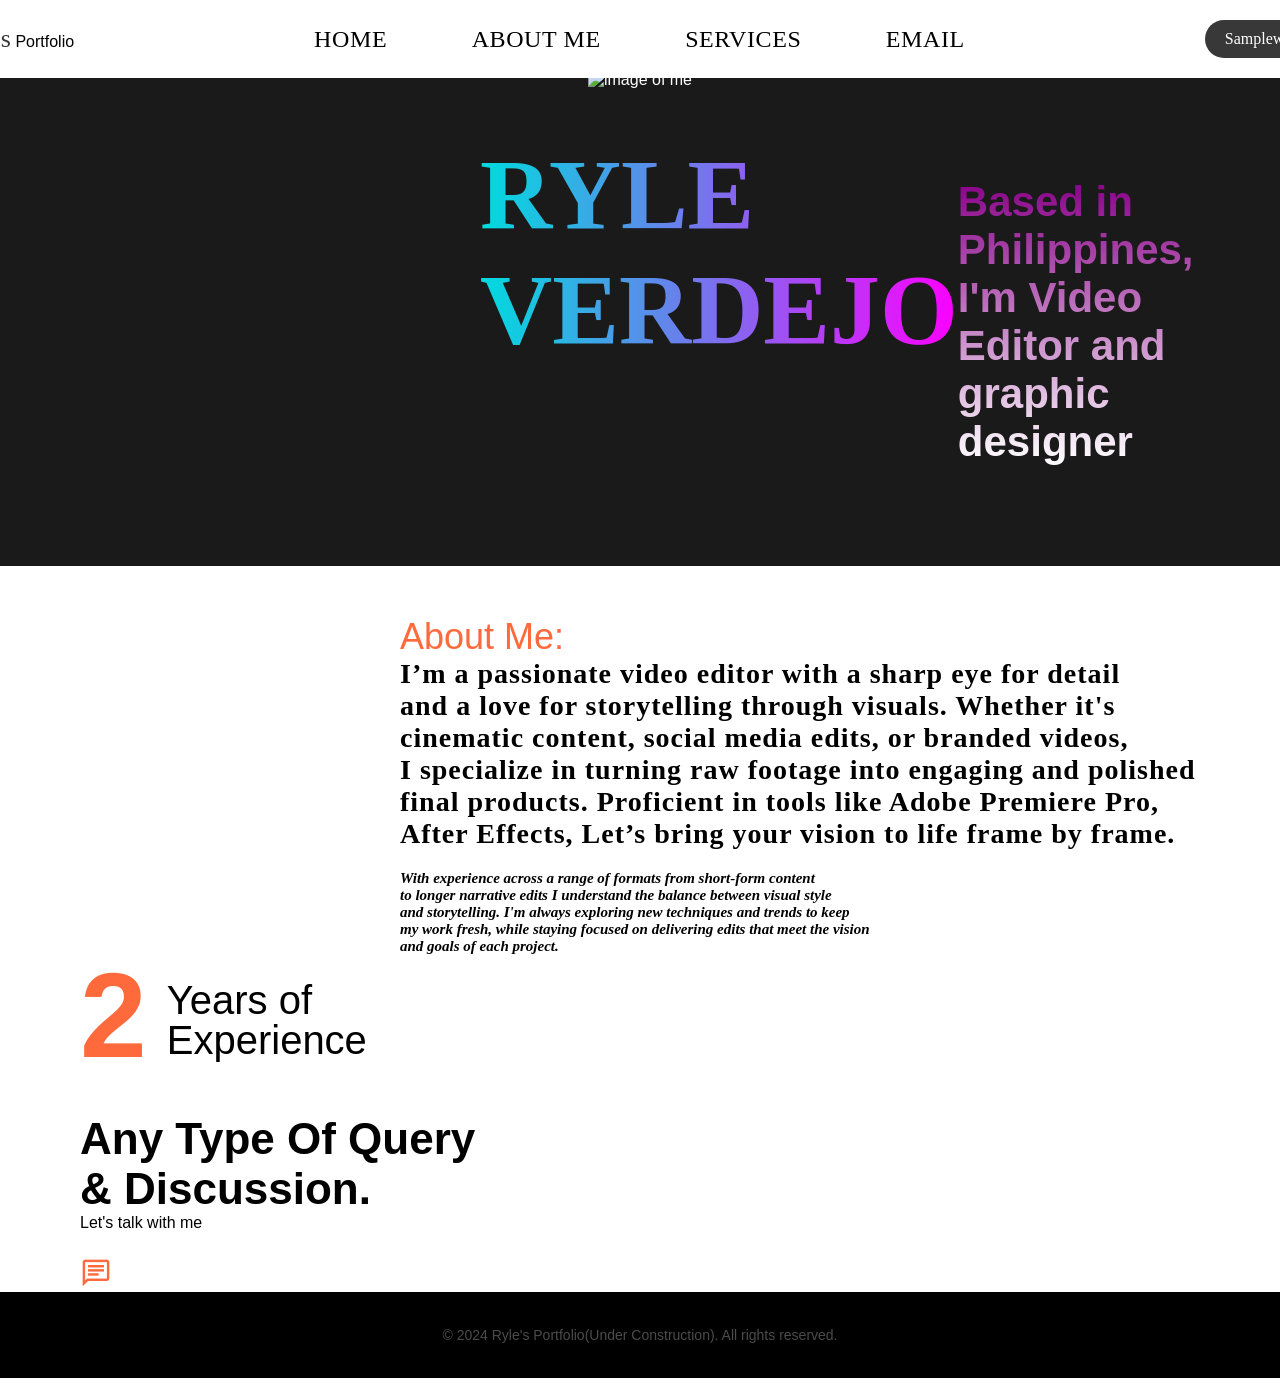
==== ABOUTME.html @ 3dad4570 "Add files via upload" ====
<!DOCTYPE html>
<html lang="en">
<head>
    <meta name="viewport" content="width=device-width, initial-scale=1.0">
    <meta charset="UTF-8">
    <link rel="stylesheet" href="https://fonts.googleapis.com/css2?family=Material+Symbols+Outlined:opsz,wght,FILL,GRAD@24,400,0,0&icon_names=chat" />    <link rel="icon" type="image/png" href="IMAGES/favicons.png" sizes="192x192">
    <link rel="stylesheet" href="Aboutme.css">
    <title>About Ryle</title>
</head>

    <header>
        <p><span class="name-holder">Ryle&#39;s</span>  Portfolio</p>
        <nav class="navbar">
            <a href="MAIN PAGE.html">home</a>
            <a href="ABOUTME.html">about&nbspme</a>
            <a href="SERVICES.html">services</a>
            <a href="mailto:devascreamyt@gmail.com">email</a>
        </nav>
        <a onclick="location.href='#styles-target'" class="cta-button">Sampleworks</a>
    </header>
    
    <div class="bg-con">
        <div class="NAME">
            <h1>ryle <br>verdejo</h1>
        </div>
        <div class="imagepp">
            <img src="IMAGES/dddd.png" alt="image of me">
        </div>
        <div class="low-desc">
            <h1>Based in Philippines,<br> I'm Video Editor and<Br> graphic designer</h1>
            <p>It's certainly no way to get noticed in today's <br> marketplace. Quality content marketing is what <br> it takes to make a modern brand truly shine.</p>
        </div>
    </div>
    
    <div class="mid-con">
        <div class="section1-con">
            <p>About Me:</p>
            <h1>I’m a passionate video editor with a sharp eye for detail<br>
                 and a love for storytelling through visuals. Whether it's<br> 
                 cinematic content, social media edits, or branded videos,<br> 
                 I specialize in turning raw footage into engaging and polished<br> 
                 final products. Proficient in tools like Adobe Premiere Pro,<br> 
                 After Effects, Let’s bring your vision to life frame by frame.<br>
            </h1>
            <h2>
                With experience across a range of formats from short-form content<br> 
                to longer narrative edits I understand the balance between visual style<br> 
                and storytelling. I'm always exploring new techniques and trends to keep<br> 
                my work fresh, while staying focused on delivering edits that meet the vision<br> 
                and goals of each project.<br>
            </h2>
        </div>
    </div>

    <div class="mid-con2">
        <div class="experience">
            <span class="Des-2">2</span> 
            <span class="Des-3">Years of<br>Experience</span> 
        </div>
        <div class="section2-con">
            <h1>Any Type Of Query <br>& Discussion.</h1>
            <p>Let's talk with me</p>
            <a href="mailto:devascreamyt@gmail.com" class="cta">
               <span class="material-symbols-outlined">chat</span>
            </a>
        </div>
    </div>

    <footer class="footer">
        <p>&copy; 2024 Ryle's Portfolio(Under Construction). All rights reserved.</p>
    </footer>
    
</html>
---- Aboutme.css ----
@font-face {
    font-family: 'coolvetica';
    font-style: normal;
    src: url(FONTS/FONT/coolvetica\ condensed\ rg.otf)
}
@font-face {
    font-family: 'sfpro';
    src: url(FONTS/FONT/SFPRODISPLAYREGULAR.OTF);
}

@font-face {
    font-family: 'hdcolton';
    src: url(FONTS/FONT/HDColton-CompLight.otf);
}

@font-face {
    font-family: 'helvetica';
    src: url(FONTS/FONT/HelveticaNeueRoman.otf);
}

@font-face {
    font-family: 'brothersignature';
    src: url(FONTS/FONT/BrotherSignature-7BWnK.otf);
}

@font-face {
    font-family: 'EuropaBold';
    src: url(FONTS/FONT/EuropaGroteskSH-Bol.otf);
}

@font-face {
    font-family: 'EuropaRegular';
    src: url(FONTS/FONT/EuropaGroteskSH-Reg.otf);
}

html {
    scroll-behavior: smooth;
}

* {
    margin: 0;
    max-width: 100%;
    box-sizing: border-box;
}

body {
    touch-action: auto;
    font-family: Arial, sans-serif;
    background-color: #ffffff;
    color: #333;
}

header {
    position: sticky;
    top: 0;
    z-index: 1000;
    background-color: #ffffff;
    display: flex;
    justify-content: center;
    align-items: center;
    padding: 20px;
}

header p {
    position: relative;
    right: 200px;
    color: #000000;
}

.name-holder {
    font-family: 'brothersignature';
    color: rgb(56, 56, 56);
    font-size: 26px;
}

.navbar a {
    color: #000000;
    letter-spacing: 0.6px;
    font-family: 'coolvetica';
    font-size: 1.5em;
    text-transform: uppercase;
    margin: 0 30px;
    text-decoration: none;
    background-color: #ffffff;
    padding: 10px;
    border-radius: 50px;
    transition: all 0.3s ease-in-out;
    cursor: pointer;
    position: relative;
}

.navbar a:hover {
    padding: 10px;
    border-radius: 50px;
}

.navbar a::after {
    content: "";
    position: absolute;
    left: 50%;
    bottom: 5px;
    width: 3px;
    height: 3px;
    background-color: black;
    border-radius: 50%;
    opacity: 0;
    transition: opacity 0.3s ease-in-out, transform 0.3s ease-in-out;
    transform: translateX(-50%) scale(0);
}

.navbar a:hover::after {
    opacity: 1;
    transform: translateX(-50%) scale(1);
}

.cta-button {
    position: relative;
    left: 200px;
    font-family: 'sfpro';
    background-color:#383838;
    color: #ffffff;
    padding: 10px 20px;
    border-radius: 50px;
    text-decoration: none;
    cursor: pointer;
    transition: 0.2s ease-in-out;
}

.cta-button:hover{
    background-color:#00005b;
    color: #9a9aff;
}

/***/

.bg-con {
    background-color: #1a1a1a;
    color: white;
    display: flex;
    justify-content: space-between;
    align-items: center;
    padding: 100px 80px;
    position: relative;
    overflow: hidden;
}

.imagepp img {
    height: 600px;
    object-fit: contain;
    position: absolute;
    left: 50%;
    top: 60%;
    transform: translate(-50%, -50%);
    z-index: 1;
}
.NAME {
    display: flex;
    margin-left: 400px;
    position: relative;
    bottom: 70px;
}
.NAME h1 {
    font-family: 'sfpro';
    text-transform: uppercase;
    font-size: 100px;
    margin: 0;
    display: flex;
    background: linear-gradient(90deg,#00dbde,#fc00ff);
    -webkit-background-clip: text;
    -webkit-text-fill-color: transparent;
    background-clip: text;
}

.low-desc {
    max-width: 400px;
    text-align: left;
    position: relative;
    margin-right: 300px;
}

.low-desc h1 {
    font-family: 'helvetica';
    font-size: 42px;
    background: linear-gradient(180deg,#880088,#ffffff);
    -webkit-background-clip: text;
    -webkit-text-fill-color: transparent;
    background-clip: text;
}

.low-desc p {
    display: none;
    margin-top: 25px;
    font-family: 'EuropaRegular';
    font-size: 20px;
    letter-spacing: 0.5px;
}

.mid-con {
    background-color: white;
    margin-right: 20px;
    margin-left: 400px;
    margin-top: 50px;
    height: 420px;
    display: inline-block;
}

.section1-con p{
    color: #ff6a3d;
    font-family: 'helvetica';
    font-size: 36px;
}

.section1-con h1{
    color: #000000;
    font-family: 'EuropaRegular';
    letter-spacing: 1px;
    font-size: 28px;
}

.section1-con h2 {
    margin-top: 20px;
    color: rgb(0, 0, 0);
    font-family: 'sfpro';
    font-style: italic;
    font-size: 15px;
}

.mid-con2 {
    display: inline-block;
    position: relative;
    bottom: 90px;
    margin-left: 80px;
}

.experience {
    display: flex;
    align-items: center;
    gap: 20px;
}

.Des-2 {
    font-size: 120px;
    font-weight: bold;
    color: #ff6a3d;
    font-family: 'Arial Black', sans-serif;
}

.Des-3 {
    font-size: 40px;
    color: rgb(0, 0, 0);
    line-height: 1;
    font-family: 'Poppins', sans-serif;
    margin-top: 10px;
}

.section2-con {
    position: relative;
    top: 30px;
}

.section2-con h1{
    color: black;
    font-family: 'helvetica';
    font-size: 44px;
}

.section2-con p {
    color: black;
    font-family: 'Trebuchet MS', 'Lucida Sans Unicode', 'Lucida Grande', 'Lucida Sans', Arial, sans-serif;
}

.cta {
    color: #ff6a3d; 
    font-family: 'Segoe UI', Tahoma, Geneva, Verdana, sans-serif;
    position: relative;
    top: 25px;
}

.material-symbols-outlined {
    font-size: 32px;
    transition: 0.4s ease;
    position: absolute;
}

.material-symbols-outlined:hover {
    font-size: 48px;
}

.footer {
    background-color: #000000;
    color: white;
    padding:30px 0;
    text-align: center;
}

.footer a {
    color: #ffffff;
    text-decoration: none;
    margin: 0 10px;
    font-size: 14px;
}

.footer a:hover {
    text-decoration: underline;
}

.footer p {
    color: #4b4b4b;
    margin: 5px 0;
    font-size: 14px;
}
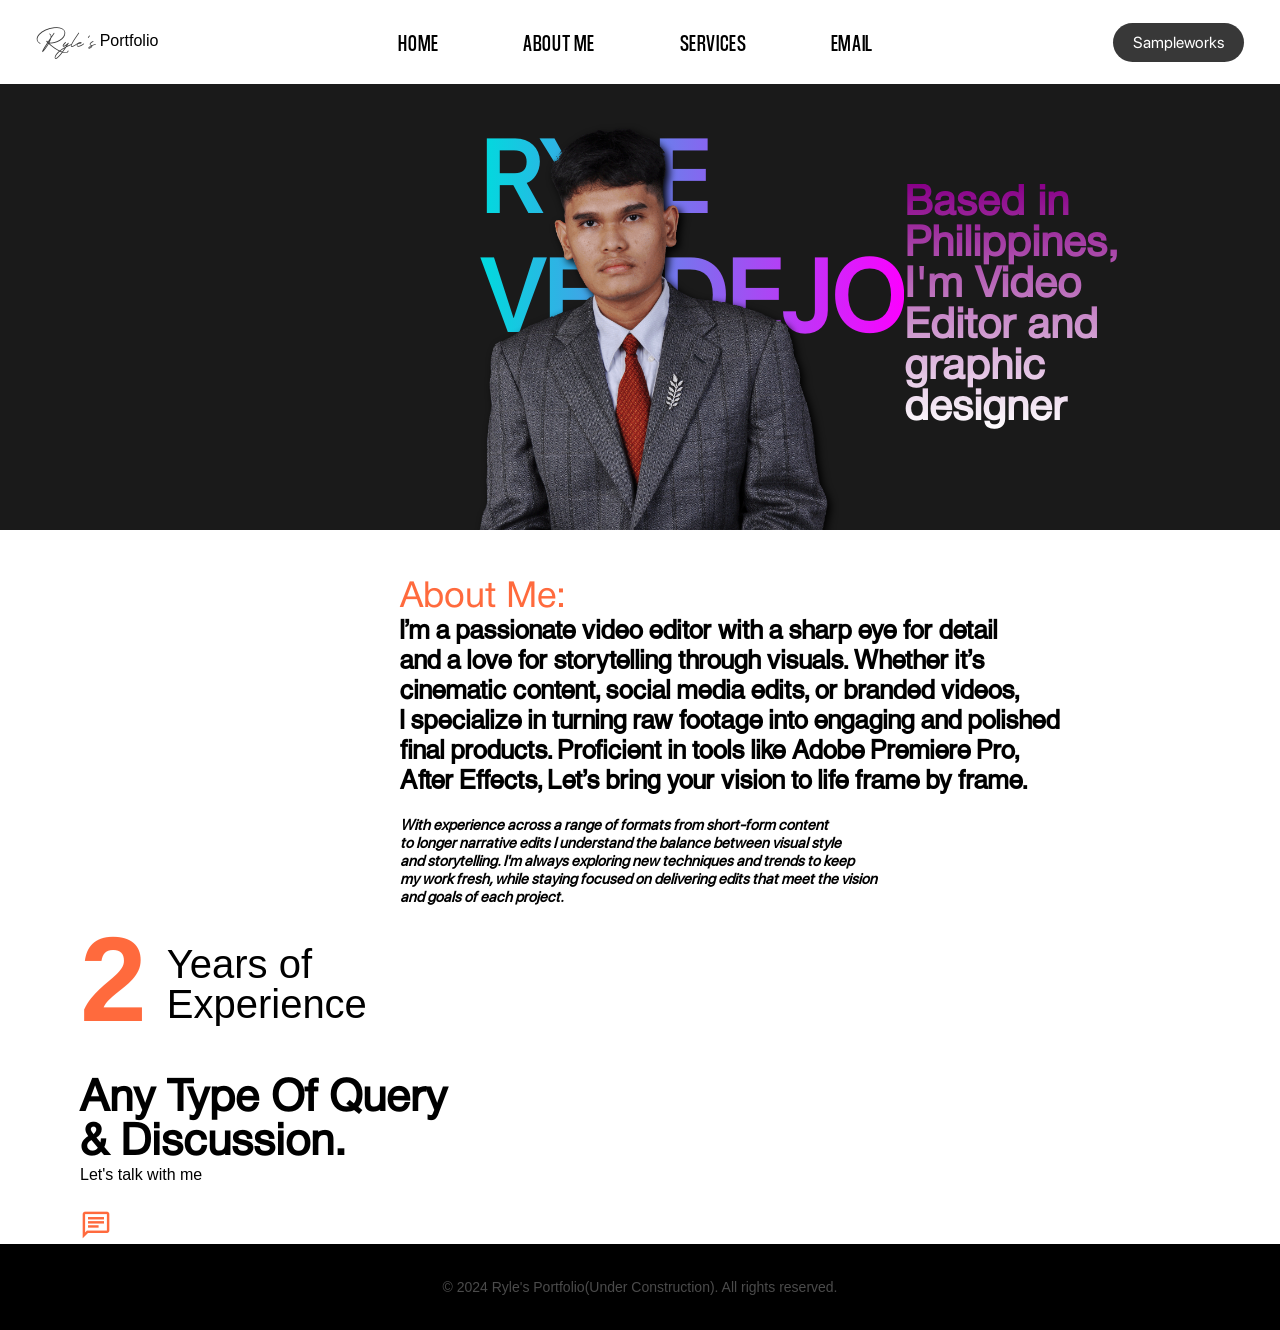
==== commit 6b8ea460: "Update ABOUTME.html" ====
--- a/ABOUTME.html
+++ b/ABOUTME.html
@@ -5,6 +5,7 @@
     <meta charset="UTF-8">
     <link rel="stylesheet" href="https://fonts.googleapis.com/css2?family=Material+Symbols+Outlined:opsz,wght,FILL,GRAD@24,400,0,0&icon_names=chat" />    <link rel="icon" type="image/png" href="IMAGES/favicons.png" sizes="192x192">
     <link rel="stylesheet" href="Aboutme.css">
+    <link rel="stylesheet" href="Aboutmemedia.css">
     <title>About Ryle</title>
 </head>
 
@@ -16,7 +17,7 @@
             <a href="SERVICES.html">services</a>
             <a href="mailto:devascreamyt@gmail.com">email</a>
         </nav>
-        <a onclick="location.href='#styles-target'" class="cta-button">Sampleworks</a>
+        <a href="MAIN PAGE.html" class="cta-button">Sampleworks</a>
     </header>
     
     <div class="bg-con">
@@ -70,4 +71,4 @@
         <p>&copy; 2024 Ryle's Portfolio(Under Construction). All rights reserved.</p>
     </footer>
     
-</html>+</html>
--- a/Aboutmemedia.css
+++ b/Aboutmemedia.css
@@ -0,0 +1,153 @@
+@media (max-width: 768px) {
+
+    header {
+        flex-direction: column;
+        position: sticky;
+        top: 0;
+        z-index: 1000;
+        background-color: #ffffff;
+        display: flex;
+        justify-content: center;
+        align-items: center;
+        padding: 20px;
+    }
+
+    header p, .name-holder {
+        display: inline-block;
+        left: 0;
+        display: inline-block;
+        font-size: 20px;
+        display: none;
+    }
+     
+    .navbar {
+        display: flex;
+        justify-content: center;
+        text-decoration: none;
+    }
+
+    .navbar a {
+        display: flex;
+        padding: 10px;
+        width: 100%;
+        text-align: center;
+        font-size: 25px;
+        margin: 7px;
+    }
+
+    .cta-button {
+        display: block;
+        text-align: center;
+        margin: 0px;
+        left: 0;
+    }
+
+    .bg-con {
+        flex-direction: column;
+        padding: 10px 20px;
+        align-items: flex-start;
+    }
+
+    .imagepp img {
+        height: 300px;
+        object-fit: contain;
+        position: absolute;
+        left: 50%;
+        top: 60%;
+        transform: translate(-50%, -50%);
+        z-index: 0;
+    }
+    
+    .NAME {
+        display: flex;
+        max-width: 100%;
+        position: relative;
+        top: 40px;
+        margin: 0;
+        text-align: left;
+    }
+    
+    .NAME h1 {
+        font-family: 'sfpro';
+        text-transform: uppercase;
+        font-size: 45px;
+        margin: 0;
+        display: flex;
+        background: linear-gradient(90deg,#00dbde,#fc00ff);
+        -webkit-background-clip: text;
+        -webkit-text-fill-color: transparent;
+        background-clip: text;
+    }
+
+    .low-desc {
+        margin-right: 0;
+        text-align: left;
+        max-width: 100%;
+        margin-left: 280px;
+        margin-bottom: 40px;
+    }
+
+    .low-desc h1 {
+        font-size: 15px;
+    }
+
+    .low-desc p {
+        display: block;
+        font-size: 7px;
+    }
+
+    .mid-con, .mid-con2 {
+        margin: 30px 20px;
+        height: auto;
+        width: calc(100% - 40px);
+    }
+
+    .experience {
+        position: relative;
+        display: flex;
+        align-items: center;
+        margin-top: 50px;
+        margin-left: 20px;
+        gap: 20px;
+    }
+
+    .Des-2 {
+        font-size: 80px;
+    }
+
+    .Des-3 {
+        font-size: 24px;
+    }
+
+    .section1-con p {
+        font-size: 24px;
+    }
+
+    .section1-con h1 {
+        font-size: 16.5px;;
+    }
+
+    .section1-con h2 {
+        font-size: 11px;
+    }
+
+    .section2-con {
+        padding: 0 20px;
+    }
+
+    .section2-con h1 {
+        font-size: 32px;
+    }
+
+    .section2-con p {
+        font-size: 16px;
+    }
+
+    .cta {
+        top: 10px;
+    }
+
+    .footer {
+        padding: 20px 10px;
+    }
+}
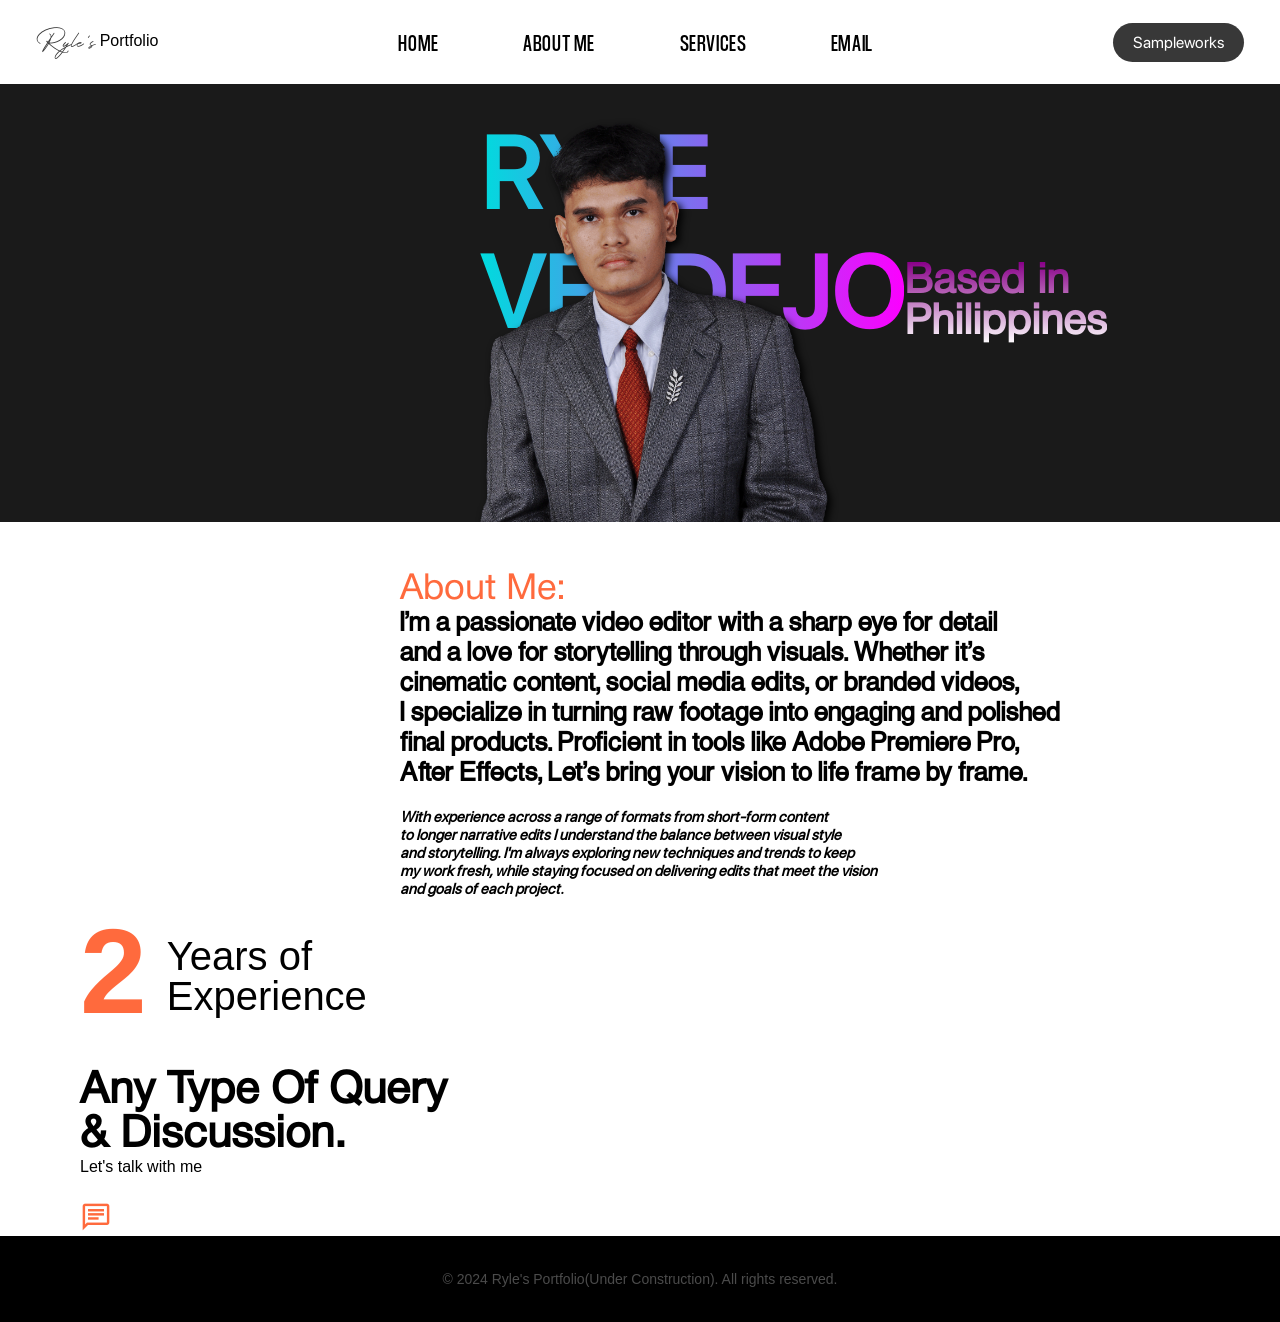
==== commit 6e618090: "Update ABOUTME.html" ====
--- a/ABOUTME.html
+++ b/ABOUTME.html
@@ -6,6 +6,7 @@
     <link rel="stylesheet" href="https://fonts.googleapis.com/css2?family=Material+Symbols+Outlined:opsz,wght,FILL,GRAD@24,400,0,0&icon_names=chat" />    <link rel="icon" type="image/png" href="IMAGES/favicons.png" sizes="192x192">
     <link rel="stylesheet" href="Aboutme.css">
     <link rel="stylesheet" href="Aboutmemedia.css">
+    <link rel="stylesheet" href="animationframes.css">
     <title>About Ryle</title>
 </head>
 
@@ -21,18 +22,23 @@
     </header>
     
     <div class="bg-con">
+        <div class="vidbgfr">
+        <video id="myVideo" autoplay loop muted plays-inline class="BackgroundVideo">
+            <source class="vidbgfr" src="IMAGES/Main 2 1.mp4" type="video/mp4" alt="background video">
+        </video>
+        </div>
         <div class="NAME">
             <h1>ryle <br>verdejo</h1>
         </div>
         <div class="imagepp">
-            <img src="IMAGES/dddd.png" alt="image of me">
+            <img src="IMAGES\dddd.png" alt="image of me">
         </div>
         <div class="low-desc">
-            <h1>Based in Philippines,<br> I'm Video Editor and<Br> graphic designer</h1>
-            <p>It's certainly no way to get noticed in today's <br> marketplace. Quality content marketing is what <br> it takes to make a modern brand truly shine.</p>
+            <h1>Based in Philippines<br>
         </div>
     </div>
     
+    <div class="mid-wrapper">
     <div class="mid-con">
         <div class="section1-con">
             <p>About Me:</p>
@@ -52,7 +58,7 @@
             </h2>
         </div>
     </div>
-
+    
     <div class="mid-con2">
         <div class="experience">
             <span class="Des-2">2</span> 
@@ -66,9 +72,11 @@
             </a>
         </div>
     </div>
+    </div>
 
     <footer class="footer">
         <p>&copy; 2024 Ryle's Portfolio(Under Construction). All rights reserved.</p>
     </footer>
     
+    <script src="MAINPAGEJS.js"></script>
 </html>
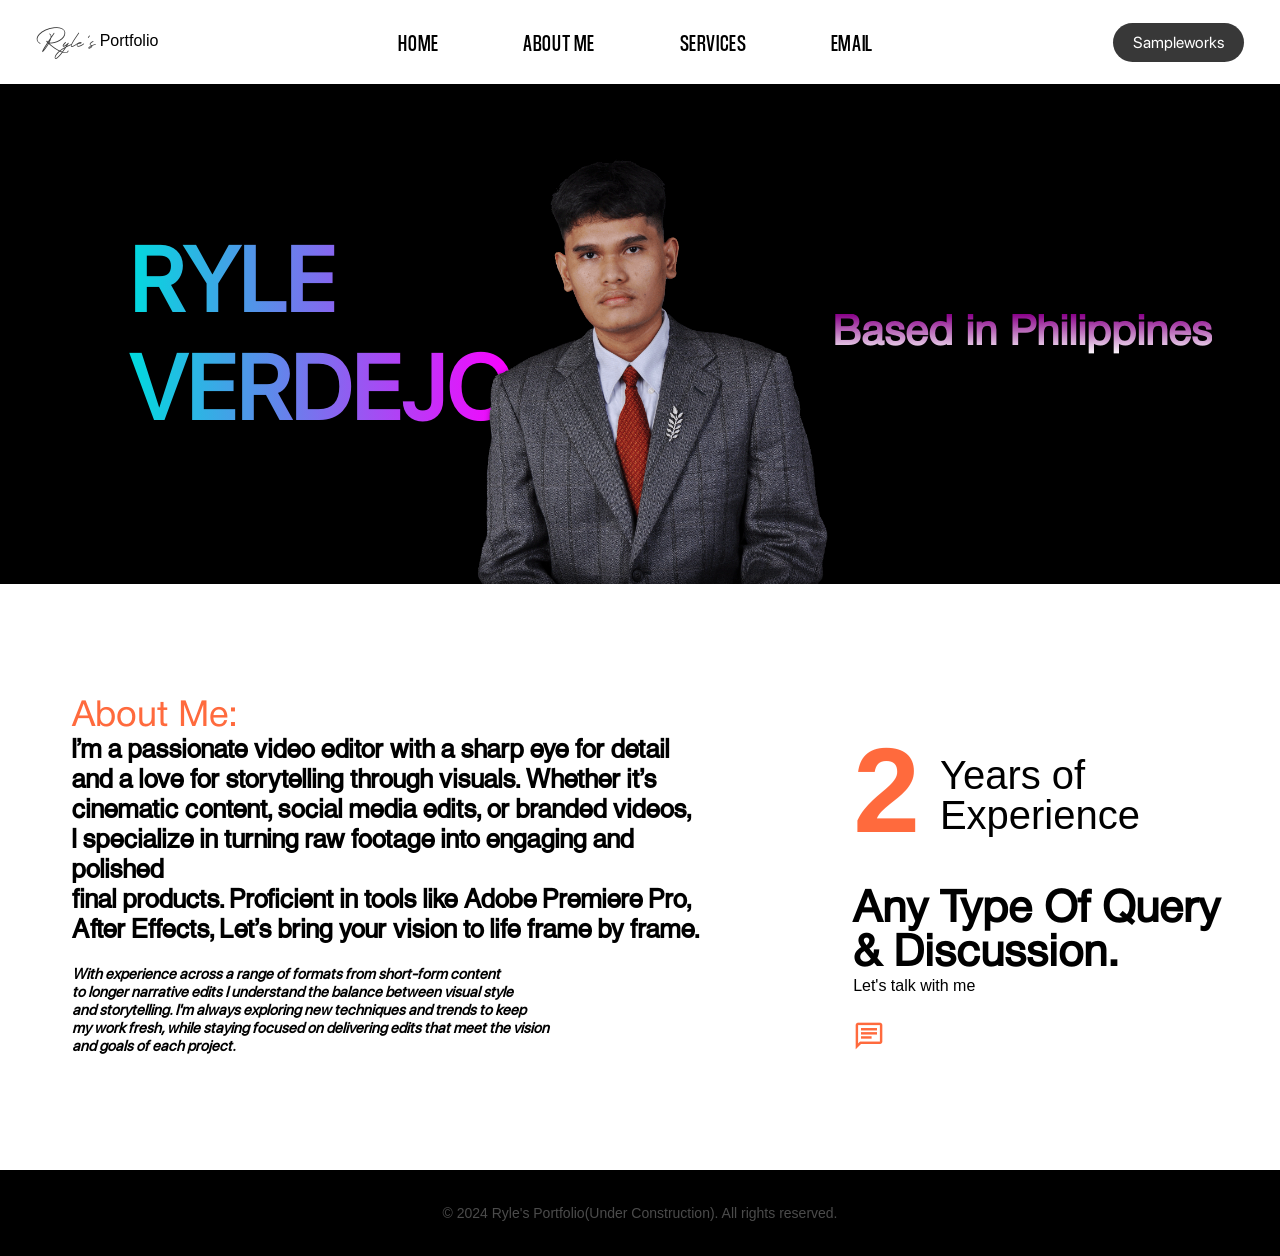
==== commit 4195433b: "Update ABOUTME.html" ====
--- a/ABOUTME.html
+++ b/ABOUTME.html
@@ -13,7 +13,7 @@
     <header>
         <p><span class="name-holder">Ryle&#39;s</span>  Portfolio</p>
         <nav class="navbar">
-            <a href="MAIN PAGE.html">home</a>
+            <a href="index.html">home</a>
             <a href="ABOUTME.html">about&nbspme</a>
             <a href="SERVICES.html">services</a>
             <a href="mailto:devascreamyt@gmail.com">email</a>
--- a/Aboutme.css
+++ b/Aboutme.css
@@ -132,19 +132,45 @@
 }
 
 /***/
+.bg-con-backgroundc{
+    background-color: #000000;
+    padding: 500px 1500px;
+}
 
 .bg-con {
-    background-color: #1a1a1a;
-    color: white;
-    display: flex;
-    justify-content: space-between;
+    width: 100%;
+    height: 500px;
+    display: flex;
     align-items: center;
-    padding: 100px 80px;
+    padding: 0;
     position: relative;
     overflow: hidden;
+    background-color: #000000;
+}
+
+.vidbgfr {
+    position: absolute;
+    width: 100%;
+    height: 1000px;        /* set to whatever height you want this hero section to be */
+    overflow: hidden;
+    background: #000;
+    opacity: 27%;
+   
+}
+
+.vidbgfr video {
+    position: absolute;
+    top: 50%;
+    left: 50%;
+    width: 100%;
+    height: 100%;
+    object-fit: cover;         /* fills the box, no black bars */
+    transform: translate(-50%, -50%);
 }
 
 .imagepp img {
+    width: fit-content;
+    margin: 0 auto;
     height: 600px;
     object-fit: contain;
     position: absolute;
@@ -154,15 +180,16 @@
     z-index: 1;
 }
 .NAME {
-    display: flex;
-    margin-left: 400px;
-    position: relative;
-    bottom: 70px;
+    width: fit-content;
+    margin: 0 auto;
+    display: flex;
+    position: absolute;
+    right: 60%;
 }
 .NAME h1 {
     font-family: 'sfpro';
     text-transform: uppercase;
-    font-size: 100px;
+    font-size: 90px;
     margin: 0;
     display: flex;
     background: linear-gradient(90deg,#00dbde,#fc00ff);
@@ -171,11 +198,20 @@
     background-clip: text;
 }
 
+.mid-wrapper {
+    position: relative;
+    width: fit-content;
+    margin: 0 auto;
+    right: 2%;
+    
+}
+
 .low-desc {
-    max-width: 400px;
+    width: fit-content;
+    margin: 0 auto;
     text-align: left;
-    position: relative;
-    margin-right: 300px;
+    position: absolute;
+    left: 65%;
 }
 
 .low-desc h1 {
@@ -197,10 +233,9 @@
 
 .mid-con {
     background-color: white;
-    margin-right: 20px;
-    margin-left: 400px;
-    margin-top: 50px;
-    height: 420px;
+    margin: 0 auto;
+    padding-top: 10%;
+    padding-bottom: 10%;
     display: inline-block;
 }
 
@@ -208,6 +243,7 @@
     color: #ff6a3d;
     font-family: 'helvetica';
     font-size: 36px;
+    padding-left: 5%;
 }
 
 .section1-con h1{
@@ -215,6 +251,7 @@
     font-family: 'EuropaRegular';
     letter-spacing: 1px;
     font-size: 28px;
+    padding-left: 5%;
 }
 
 .section1-con h2 {
@@ -223,13 +260,15 @@
     font-family: 'sfpro';
     font-style: italic;
     font-size: 15px;
+    padding-left: 5%;
 }
 
 .mid-con2 {
     display: inline-block;
     position: relative;
     bottom: 90px;
-    margin-left: 80px;
+    left: 30px;
+    padding-left: 120px;
 }
 
 .experience {
@@ -309,4 +348,4 @@
     margin: 5px 0;
     font-size: 14px;
 }
- + 
--- a/Aboutmemedia.css
+++ b/Aboutmemedia.css
@@ -1,5 +1,6 @@
-@media (max-width: 768px) {
+@media (max-width: 480px) {
 
+    /* ===== HERO / BG SECTION ===== */
     header {
         flex-direction: column;
         position: sticky;
@@ -15,11 +16,21 @@
     header p, .name-holder {
         display: inline-block;
         left: 0;
-        display: inline-block;
         font-size: 20px;
         display: none;
     }
-     
+
+    
+    .bg-con {
+        height: 200px;
+        min-height: 100%;
+        flex-direction: column;
+        justify-content: flex-start;
+        align-items: center;
+        padding: 0;
+        text-align: center;
+    }
+    
     .navbar {
         display: flex;
         justify-content: center;
@@ -42,105 +53,111 @@
         left: 0;
     }
 
-    .bg-con {
-        flex-direction: column;
-        padding: 10px 20px;
-        align-items: flex-start;
+    .vidbgfr {
+        padding: 0 auto;
+        width: 100%;
+        height: 200px;
+        top: 0;
+        left: 0;
+    }
+
+    .NAME {
+        position: relative;
+        right: auto;
+        width: 100%;
+        justify-content: center;
+        margin-bottom: 20px;
+        padding-top: 5%;
+    }
+
+    .NAME h1 {
+        font-size: 200%;
+        text-align: center;
     }
 
     .imagepp img {
-        height: 300px;
-        object-fit: contain;
-        position: absolute;
-        left: 50%;
-        top: 60%;
-        transform: translate(-50%, -50%);
-        z-index: 0;
-    }
-    
-    .NAME {
-        display: flex;
-        max-width: 100%;
+        display: none;
         position: relative;
-        top: 40px;
-        margin: 0;
-        text-align: left;
-    }
-    
-    .NAME h1 {
-        font-family: 'sfpro';
-        text-transform: uppercase;
-        font-size: 45px;
-        margin: 0;
-        display: flex;
-        background: linear-gradient(90deg,#00dbde,#fc00ff);
-        -webkit-background-clip: text;
-        -webkit-text-fill-color: transparent;
-        background-clip: text;
+        left: auto;
+        top: auto;
+        transform: none;
+        height: 260px;
+        width: auto;
+        margin: 20px 0;
     }
 
     .low-desc {
-        margin-right: 0;
-        text-align: left;
-        max-width: 100%;
-        margin-left: 280px;
-        margin-bottom: 40px;
+        position: relative;
+        left: auto;
+        width: 100%;
+        text-align: center;
+        margin: 0 auto;
     }
 
     .low-desc h1 {
-        font-size: 15px;
+        font-size: 24px;
     }
 
-    .low-desc p {
-        display: block;
-        font-size: 7px;
+    /* ===== ABOUT ME SECTION ===== */
+    .mid-wrapper {
+        width: 100%;
+        right: 0;
     }
 
-    .mid-con, .mid-con2 {
-        margin: 30px 20px;
-        height: auto;
-        width: calc(100% - 40px);
+    .mid-con {
+        width: 100%;
+        display: block;
+        padding: 60px 20px;
+    }
+
+    .section1-con {
+        text-align: left;
+    }
+
+    .section1-con p {
+        font-size: 26px;
+    }
+
+    .section1-con h1 {
+        font-size: 17px;
+        line-height: 1.5;
+    }
+
+    .section1-con h2 {
+        font-size: 13px;
+        line-height: 1.6;
+    }
+
+    /* ===== EXPERIENCE / CTA SECTION ===== */
+    .mid-con2 {
+        display: block;
+        position: static;
+        padding: 0 20px 40px;
     }
 
     .experience {
-        position: relative;
-        display: flex;
-        align-items: center;
-        margin-top: 50px;
-        margin-left: 20px;
-        gap: 20px;
+        margin-bottom: 30px;
     }
 
     .Des-2 {
-        font-size: 80px;
+        font-size: 70px;
     }
 
     .Des-3 {
-        font-size: 24px;
-    }
-
-    .section1-con p {
-        font-size: 24px;
-    }
-
-    .section1-con h1 {
-        font-size: 16.5px;;
-    }
-
-    .section1-con h2 {
-        font-size: 11px;
+        font-size: 22px;
     }
 
     .section2-con {
-        padding: 0 20px;
+        top: 0;
+        padding-bottom: 40px;
     }
 
     .section2-con h1 {
-        font-size: 32px;
+        font-size: 28px;
     }
 
     .section2-con p {
-        font-size: 16px;
+        font-size: 14px;
     }
 
     .cta {
@@ -150,4 +167,4 @@
     .footer {
         padding: 20px 10px;
     }
-}
+}
